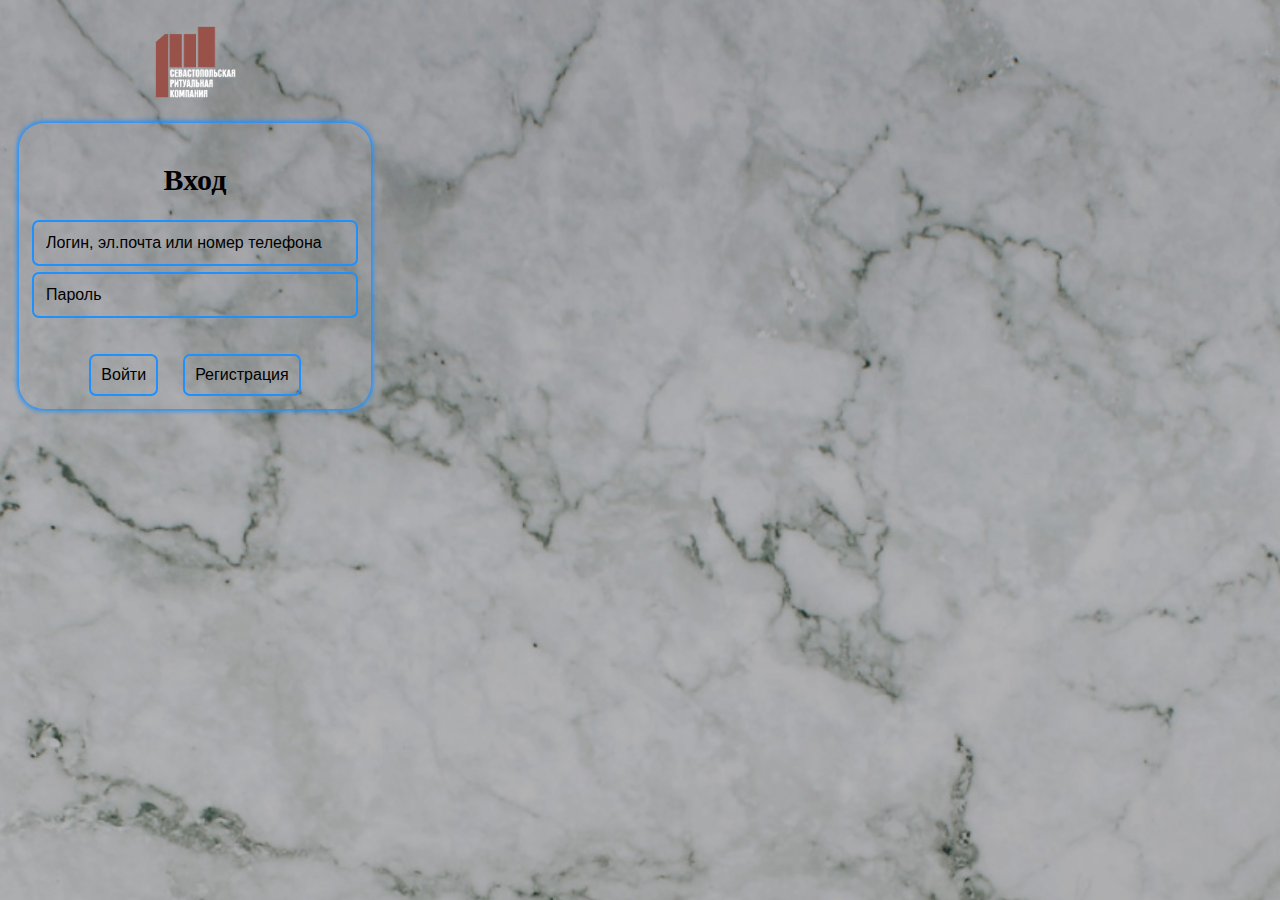
==== index.html @ 19e25455 "Add files via upload" ====
<!DOCTYPE html>
<html lang="en">
<head>
    <meta charset="UTF-8">
    <meta http-equiv="X-UA-Compatible" content="IE=edge">
    <meta name="viewport" content="width=device-width, initial-scale=1.0">
    <link rel="stylesheet" href="css/mygrid.css">
    <link rel="stylesheet" href="css/auth.css">
    <title>Demo Authorization</title>
</head>
<body>
    <div class="container">
        <div class="logo">
            <img src="img/logo.png" alt="">
        </div>
        <form action="#" autocomplete="on" class="form">
            <h2 class="text-center">Вход</h2>
            <div class="group-input">
                <div class="email">
                    <input type="email" class="input" placeholder="Логин, эл.почта или номер телефона">
                </div>
                <div class="password pt-5">
                    <input type="password" class="input" placeholder="Пароль">
                </div>
            </div>
            <div class="group-button">
                <button class="button">Войти</button>
                <button class="button registr-button">Регистрация</button>
            </div>
        </form>
    </div>
</body>
</html>
---- css/mygrid.css ----
@media (prefers-color-scheme: dark) {
    :root {
        --text-color: white;
        --border-color: #8d876b;
        --hover-border-color: #daa520;
        --image-url: linear-gradient(rgba(0, 0, 0, 0.5), rgba(0, 0, 0, 0.5)), url(../img/dark.jpg);
    }
}

@media (prefers-color-scheme: light) {
    :root {
        --text-color: #000000;
        --border-color: #1e90ff;
        --hover-border-color: #00bfff;
        --image-url: linear-gradient(rgba(0, 0, 0, 0.2), rgba(0, 0, 0, 0.2)), url(../img/light.jpg);
    }
}

body {
    margin: 0;
}

.container {
    width: 100%;
    margin-left: auto;
    margin-right: auto;
    padding-left: 12px;
    padding-right: 12px;
}

button {
    border-radius: 0;
}

button,
input {
    margin: 0;
}

.input {
    font-size: 16px;
    display: block;
    padding: 4px 12px;
    border-radius: 5px;
    border: none;
    outline: 2px solid var(--border-color);
    background: transparent;
    width: 100%;
    color: var(--text-color);
}

.input:focus {
    box-shadow: 0 0 5px 3px var(--hover-border-color);
}

.input::placeholder {
    color: var(--text-color);
}

.button {
    border: none;
    padding: 0;
    justify-content: center;
    text-align: center;
    vertical-align: middle;
    background: transparent;
    outline: 2px solid var(--border-color);
    border-radius: 5px;
    padding: 10px 10px;
    color: var(--text-color);
    font-size: 16px;
}

.button:hover {
    box-shadow: 0 0 4px 2px var(--hover-border-color);
}

.text-center {
    text-align: center;
}

*,
*::after,
*::before {
    box-sizing: border-box;
}

/* pt(padding-top), pr(padding-right), pb(padding-bottom), pl(padding-left) */
.pt-1 {
    padding-top: 1px;
}
.pt-2 {
    padding-top: 2px;
}
.pt-3 {
    padding-top: 3px;
}
.pt-4 {
    padding-top: 4px;
}
.pt-5 {
    padding-top: 5px;
}

.pb-1 {
    padding-bottom: 1px;
}
.pb-2 {
    padding-bottom: 2px;
}
.pb-3 {
    padding-bottom: 3px;
}
.pb-4 {
    padding-bottom: 4px;
}
.pb-5 {
    padding-bottom: 4px;
}

/* mt(margin-top), mr(margin-right), mb(margin-bottom), ml(margin-left) */
.mt-1 {
    margin-top: 1px;
}
.mt-2 {
    margin-top: 2px;
}
.mt-3 {
    margin-top: 3px;
}
.mt-4 {
    margin-top: 4px;
}
.mt-5 {
    margin-top: 5px;
}

.mr-1 {
    margin-right: 1px;
}
.mr-2 {
    margin-right: 2px;
}
.mr-3 {
    margin-right: 3px;
}
.mr-4 {
    margin-right: 4px;
}
.mr-5 {
    margin-right: 5px;
}

.mb-1 {
    margin-bottom: 1px;
}
.mb-2 {
    margin-bottom: 2px;
}
.mb-3 {
    margin-bottom: 3px;
}
.mb-4 {
    margin-bottom: 4px;
}
.mb-5 {
    margin-bottom: 5px;
}

.ml-1 {
    margin-left: 1px;
}
.ml-2 {
    margin-left: 2px;
}
.ml-3 {
    margin-left: 3px;
}
.ml-4 {
    margin-left: 4px;
}
.ml-5 {
    margin-left: 5px;
}
---- css/auth.css ----
body {
    background: var(--image-url) no-repeat;
    background-size: cover; 
    width: 390px;
}

h2 {
    font-size: 30px;
    color: var(--text-color);
}

.container {
    padding-top: 12px;
}

.form {
    border-radius: 0;
    margin: 7px 7px 7px 7px;
    padding: 15px 15px 15px 15px;
    border-radius: 25px;
    box-shadow: 0 0 4px 2px var(--border-color);
}

.input {
    padding: 12px;
}

.group-button {
    margin-top: 40px;
    text-align: center;
}

img {
    object-fit: cover;
    width: 100px;
    height: 100px;
}

.logo {
    text-align: center;
}

.registr-button {
    margin-left: 25px;
}

.pt-5 {
    padding-top: 10px;
}
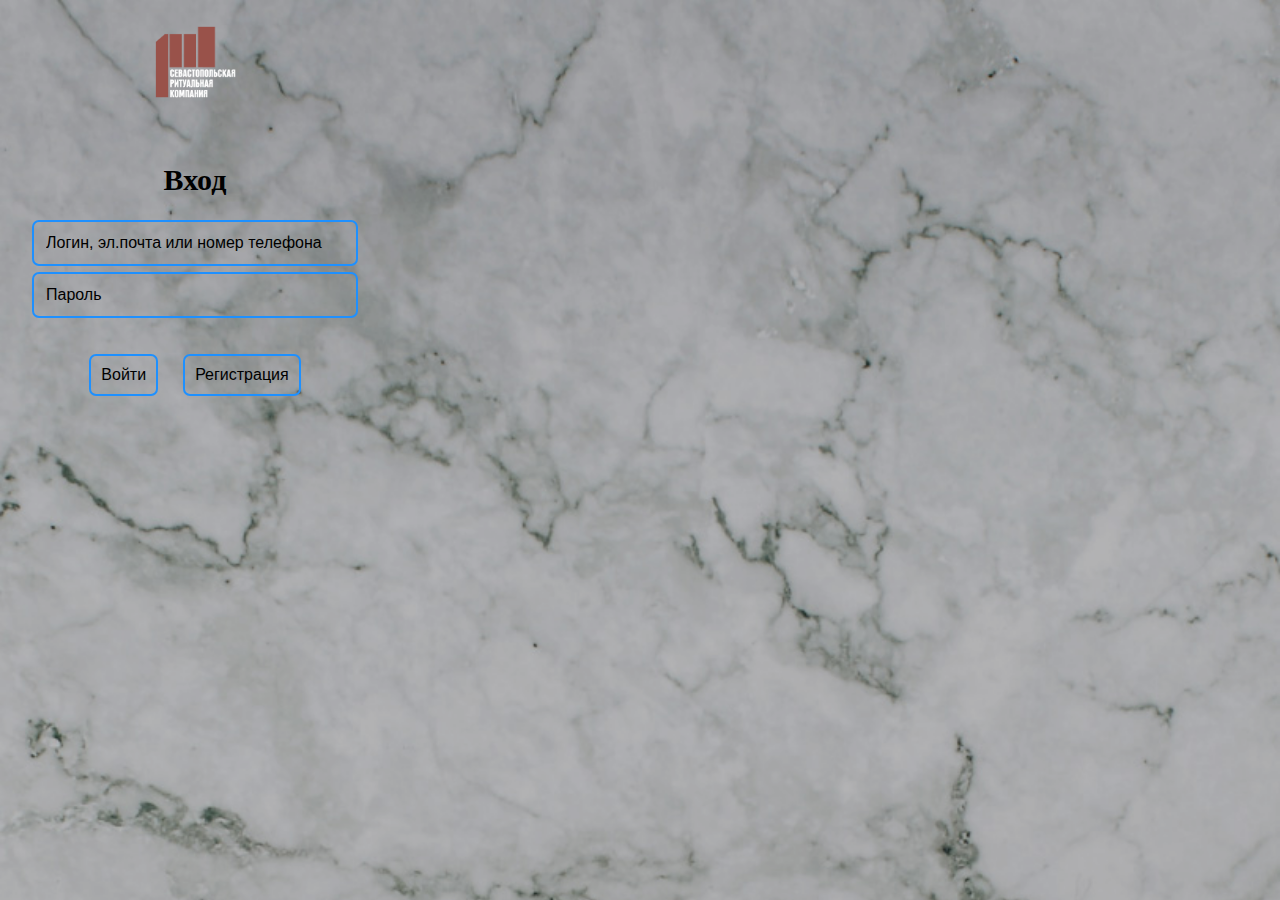
==== commit 7a4feae1: "Add files via upload" ====
--- a/index.html
+++ b/index.html
@@ -1,6 +1,7 @@
 <!DOCTYPE html>
 <html lang="en">
 <head>
+    <script src="https://telegram.org/js/telegram-web-app.js"></script>
     <meta charset="UTF-8">
     <meta http-equiv="X-UA-Compatible" content="IE=edge">
     <meta name="viewport" content="width=device-width, initial-scale=1.0">
@@ -29,5 +30,6 @@
             </div>
         </form>
     </div>
+    <script src="js/tg.js"></script>
 </body>
 </html>--- a/css/auth.css
+++ b/css/auth.css
@@ -18,7 +18,7 @@
     margin: 7px 7px 7px 7px;
     padding: 15px 15px 15px 15px;
     border-radius: 25px;
-    box-shadow: 0 0 4px 2px var(--border-color);
+    box-shadow: 0 0 4px 2px var(--tg-theme-bg-color);
 }
 
 .input {
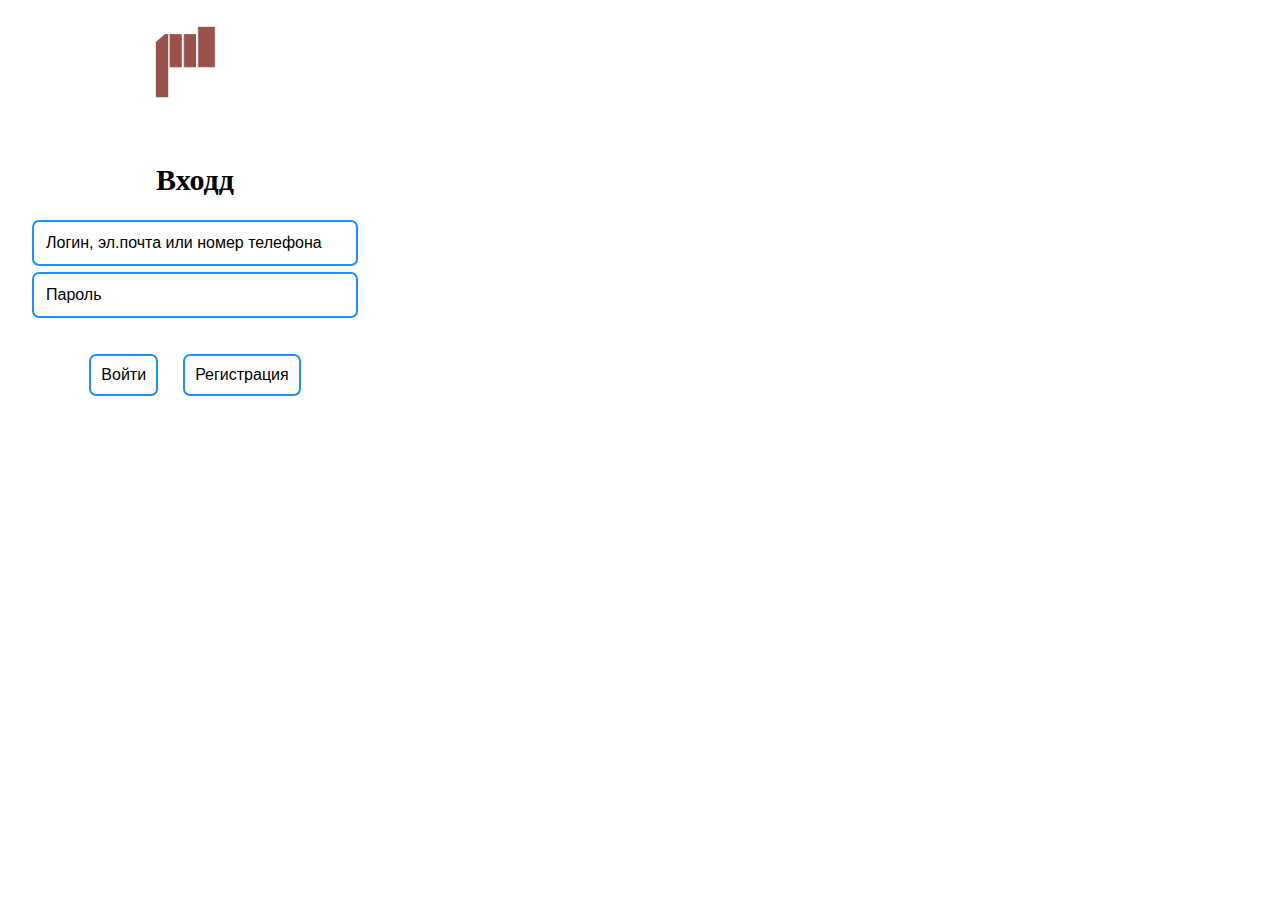
==== commit dcd8344f: "Update index.html" ====
--- a/index.html
+++ b/index.html
@@ -15,7 +15,7 @@
             <img src="img/logo.png" alt="">
         </div>
         <form action="#" autocomplete="on" class="form">
-            <h2 class="text-center">Вход</h2>
+            <h2 class="text-center">Входд</h2>
             <div class="group-input">
                 <div class="email">
                     <input type="email" class="input" placeholder="Логин, эл.почта или номер телефона">
@@ -32,4 +32,4 @@
     </div>
     <script src="js/tg.js"></script>
 </body>
-</html>+</html>
--- a/css/mygrid.css
+++ b/css/mygrid.css
@@ -3,7 +3,7 @@
         --text-color: white;
         --border-color: #8d876b;
         --hover-border-color: #daa520;
-        --image-url: linear-gradient(rgba(0, 0, 0, 0.5), rgba(0, 0, 0, 0.5)), url(../img/dark.jpg);
+/*         --image-url: linear-gradient(rgba(0, 0, 0, 0.5), rgba(0, 0, 0, 0.5)), url(../img/dark.jpg); */
     }
 }
 
@@ -12,7 +12,7 @@
         --text-color: #000000;
         --border-color: #1e90ff;
         --hover-border-color: #00bfff;
-        --image-url: linear-gradient(rgba(0, 0, 0, 0.2), rgba(0, 0, 0, 0.2)), url(../img/light.jpg);
+/*         --image-url: linear-gradient(rgba(0, 0, 0, 0.2), rgba(0, 0, 0, 0.2)), url(../img/light.jpg); */
     }
 }
 
@@ -181,4 +181,4 @@
 }
 .ml-5 {
     margin-left: 5px;
-}+}
--- a/css/auth.css
+++ b/css/auth.css
@@ -1,6 +1,4 @@
 body {
-    background: var(--image-url) no-repeat;
-    background-size: cover; 
     width: 390px;
 }
 
@@ -46,4 +44,4 @@
 
 .pt-5 {
     padding-top: 10px;
-}+}
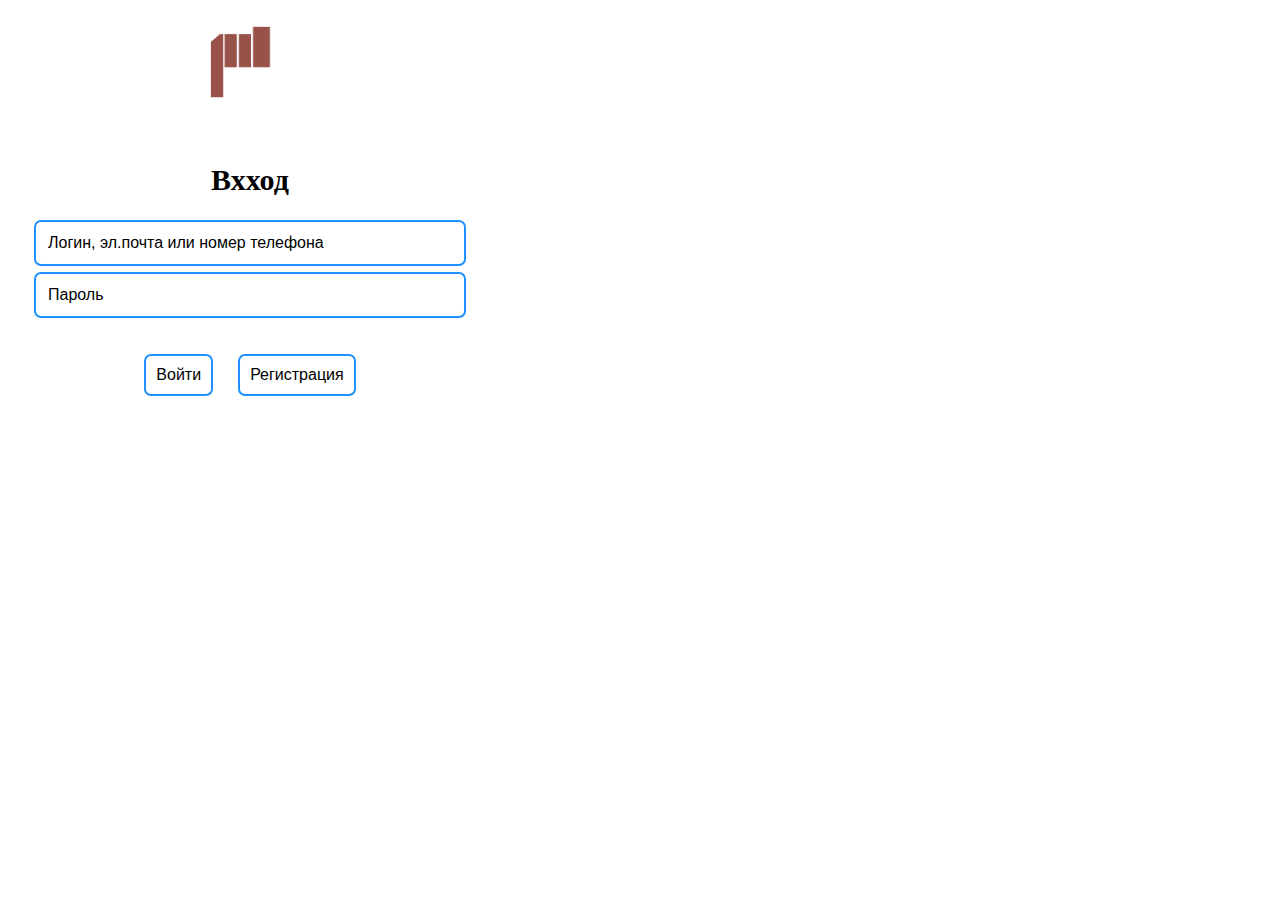
==== commit ab21389c: "Add files via upload" ====
--- a/index.html
+++ b/index.html
@@ -15,7 +15,7 @@
             <img src="img/logo.png" alt="">
         </div>
         <form action="#" autocomplete="on" class="form">
-            <h2 class="text-center">Входд</h2>
+            <h2 class="text-center">Вхход</h2>
             <div class="group-input">
                 <div class="email">
                     <input type="email" class="input" placeholder="Логин, эл.почта или номер телефона">
@@ -32,4 +32,4 @@
     </div>
     <script src="js/tg.js"></script>
 </body>
-</html>
+</html>--- a/css/mygrid.css
+++ b/css/mygrid.css
@@ -3,7 +3,7 @@
         --text-color: white;
         --border-color: #8d876b;
         --hover-border-color: #daa520;
-/*         --image-url: linear-gradient(rgba(0, 0, 0, 0.5), rgba(0, 0, 0, 0.5)), url(../img/dark.jpg); */
+        --image-url: linear-gradient(rgba(0, 0, 0, 0.5), rgba(0, 0, 0, 0.5)), url(../img/dark.jpg);
     }
 }
 
@@ -12,10 +12,9 @@
         --text-color: #000000;
         --border-color: #1e90ff;
         --hover-border-color: #00bfff;
-/*         --image-url: linear-gradient(rgba(0, 0, 0, 0.2), rgba(0, 0, 0, 0.2)), url(../img/light.jpg); */
+        --image-url: linear-gradient(rgba(0, 0, 0, 0.2), rgba(0, 0, 0, 0.2)), url(../img/light.jpg);
     }
 }
-
 body {
     margin: 0;
 }
@@ -24,8 +23,8 @@
     width: 100%;
     margin-left: auto;
     margin-right: auto;
-    padding-left: 12px;
-    padding-right: 12px;
+    padding-left: 14px;
+    padding-right: 14px;
 }
 
 button {
@@ -181,4 +180,4 @@
 }
 .ml-5 {
     margin-left: 5px;
-}
+}--- a/css/auth.css
+++ b/css/auth.css
@@ -1,5 +1,6 @@
 body {
-    width: 390px;
+    min-width: 277px;
+    max-width: 500px;
 }
 
 h2 {
@@ -44,4 +45,4 @@
 
 .pt-5 {
     padding-top: 10px;
-}
+}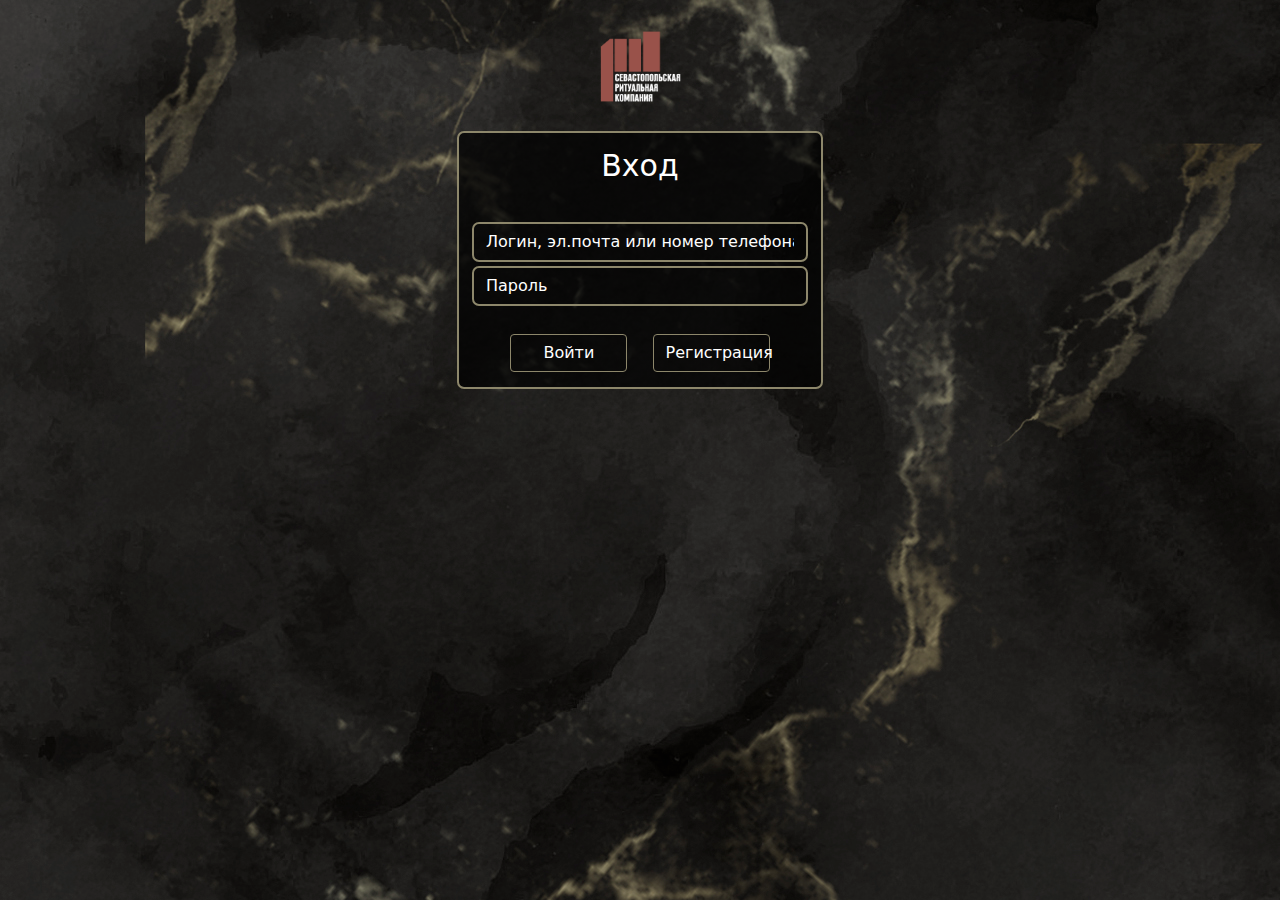
==== commit 72fa969b: "Add files via upload" ====
--- a/index.html
+++ b/index.html
@@ -5,31 +5,38 @@
     <meta charset="UTF-8">
     <meta http-equiv="X-UA-Compatible" content="IE=edge">
     <meta name="viewport" content="width=device-width, initial-scale=1.0">
-    <link rel="stylesheet" href="css/mygrid.css">
-    <link rel="stylesheet" href="css/auth.css">
+    <link rel="stylesheet" href="css/bootstrap.min.css">
+    <link rel="stylesheet" href="css/style-index.css">
+    <!-- <link rel="stylesheet" href="css/auth.css"> -->
     <title>Demo Authorization</title>
 </head>
 <body>
     <div class="container">
-        <div class="logo">
-            <img src="img/logo.png" alt="">
-        </div>
-        <form action="#" autocomplete="on" class="form">
-            <h2 class="text-center">Вхход</h2>
-            <div class="group-input">
-                <div class="email">
-                    <input type="email" class="input" placeholder="Логин, эл.почта или номер телефона">
+        <div class="row">
+            <div class="col-12 sss">
+                <div class="text-center">
+                    <img class="logo" src="img/logo.png" alt="">
                 </div>
-                <div class="password pt-5">
-                    <input type="password" class="input" placeholder="Пароль">
+                <div class="group">
+                    <h2 class="text-center">Вход</h2>
+                    <div class="group-input">
+                        <div class="email">
+                            <input type="email" class="form-control" placeholder="Логин, эл.почта или номер телефона">
+                        </div>
+                        <div class="password mt-2">
+                            <input type="password" class="form-control" placeholder="Пароль">
+                        </div>
+                    </div>
+                    <div class="group-button">
+                        <button class="btn btn-1 btn-entry">Войти</button>
+                        <button class="btn btn-1" id="btn-reg">Регистрация</button>
+                    </div>
                 </div>
             </div>
-            <div class="group-button">
-                <button class="button">Войти</button>
-                <button class="button registr-button">Регистрация</button>
-            </div>
-        </form>
+        </div>
     </div>
-    <script src="js/tg.js"></script>
+    <script src="js/jquery.js"></script>
+    <script src="js/bootstrap.min.js"></script>
+    <script src="js/scripts.js"></script>
 </body>
 </html>--- a/css/style-index.css
+++ b/css/style-index.css
@@ -0,0 +1,92 @@
+body {
+    background: linear-gradient(rgba(0, 0, 0, 0.2), rgba(0, 0, 0, 0.2)), url(../img/background.jpg);
+    background-size: no-repeat;
+}
+
+.logo {
+    width: 100px;
+    height: auto;
+}
+
+@media (max-width: 390px) and (min-width: 317px) {
+    .group {
+        max-width: 100%;
+    }
+    #btn-reg {
+        margin-left: 20px;
+    }
+}
+@media (min-width: 391px) {
+    .group {
+        width: 362px;
+    }
+    #btn-reg {
+        margin-left: 20px;
+    }
+}
+
+.group {
+    background: linear-gradient(rgba(0, 0, 0, 0.7), rgba(0, 0, 0, 0.7));
+    padding: 15px 15px;
+    border-radius: 5px;
+    outline: 2px solid #8d876b;
+    margin: 0 auto;
+}
+
+h2.text-center {
+    font-size: 30px;
+    color: #ffffff;
+}
+
+.group-input {
+    margin-top: 40px;
+}
+
+.form-control {
+    font-size: 16px;
+    background: transparent;
+    border: none;
+    border-radius: 5px;
+    color: white;
+    outline: 2px solid #8d876b;
+}
+
+.form-control::placeholder {
+    color: #ffffff;
+}
+
+.form-control:focus {
+    color: #ffffff;
+    background: transparent;
+    box-shadow: 0 0 5px 3px #daa520;
+}
+
+.group-button {
+    margin-top: 30px;
+    text-align: center;
+}
+
+.btn-1 {
+    font-size: 16px;
+    width: 117.2px;
+    color: #ffffff;
+    border: 1px solid #8d876b;
+    background: transparent;
+}
+
+.btn-1:hover {
+    color: #ffffff;
+    border: 1px solid #daa520;
+}
+
+/* .btn-1:active {
+    color: #ffffff;
+    box-shadow: 0 0 5px 3px #daa520;
+    outline: none;
+} */
+
+.btn-1:focus {
+    color: #ffffff;
+    box-shadow: 0 0 5px 3px #daa520;
+    outline: none;
+}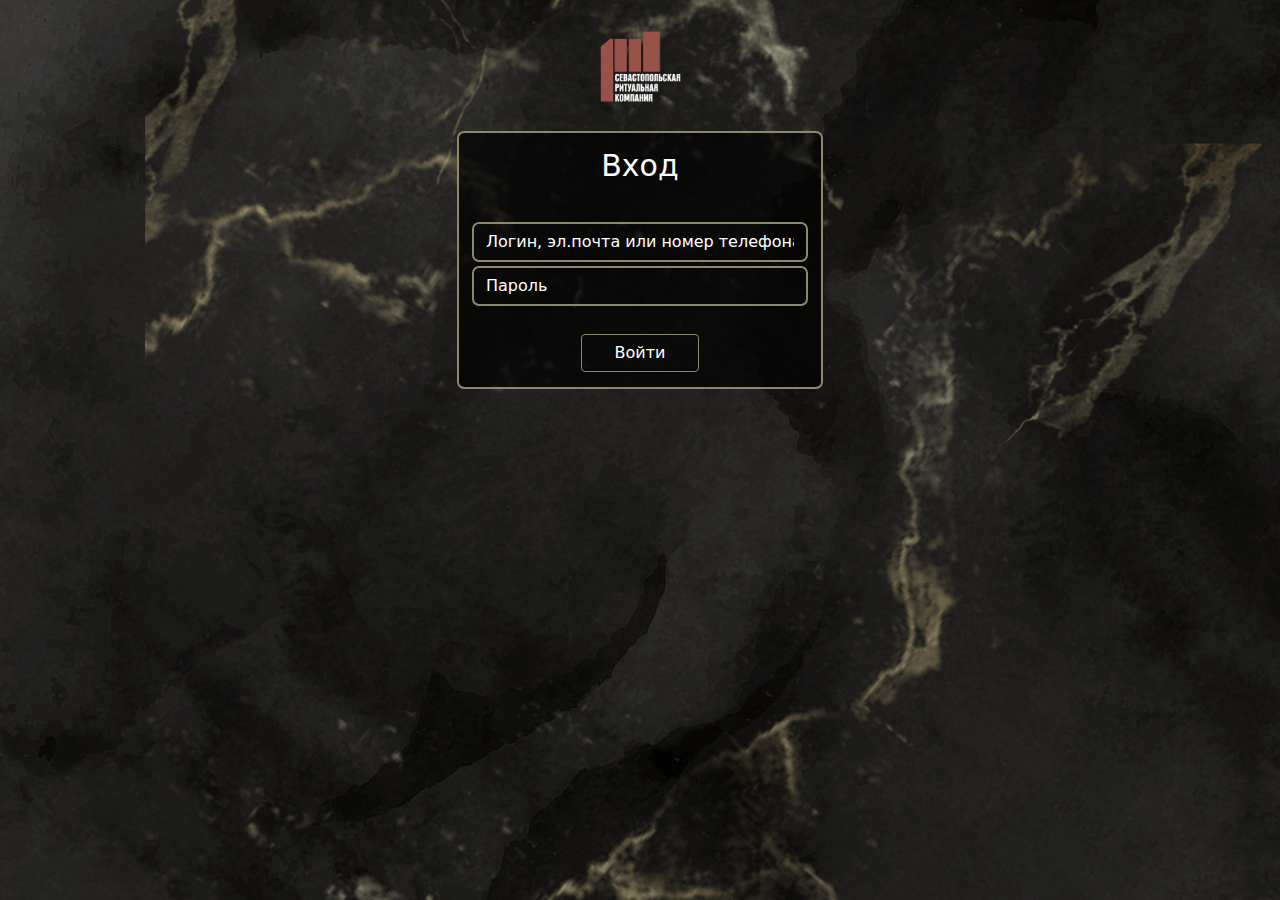
==== commit 582613d3: "Update index.html" ====
--- a/index.html
+++ b/index.html
@@ -29,7 +29,6 @@
                     </div>
                     <div class="group-button">
                         <button class="btn btn-1 btn-entry">Войти</button>
-                        <button class="btn btn-1" id="btn-reg">Регистрация</button>
                     </div>
                 </div>
             </div>
@@ -39,4 +38,4 @@
     <script src="js/bootstrap.min.js"></script>
     <script src="js/scripts.js"></script>
 </body>
-</html>+</html>
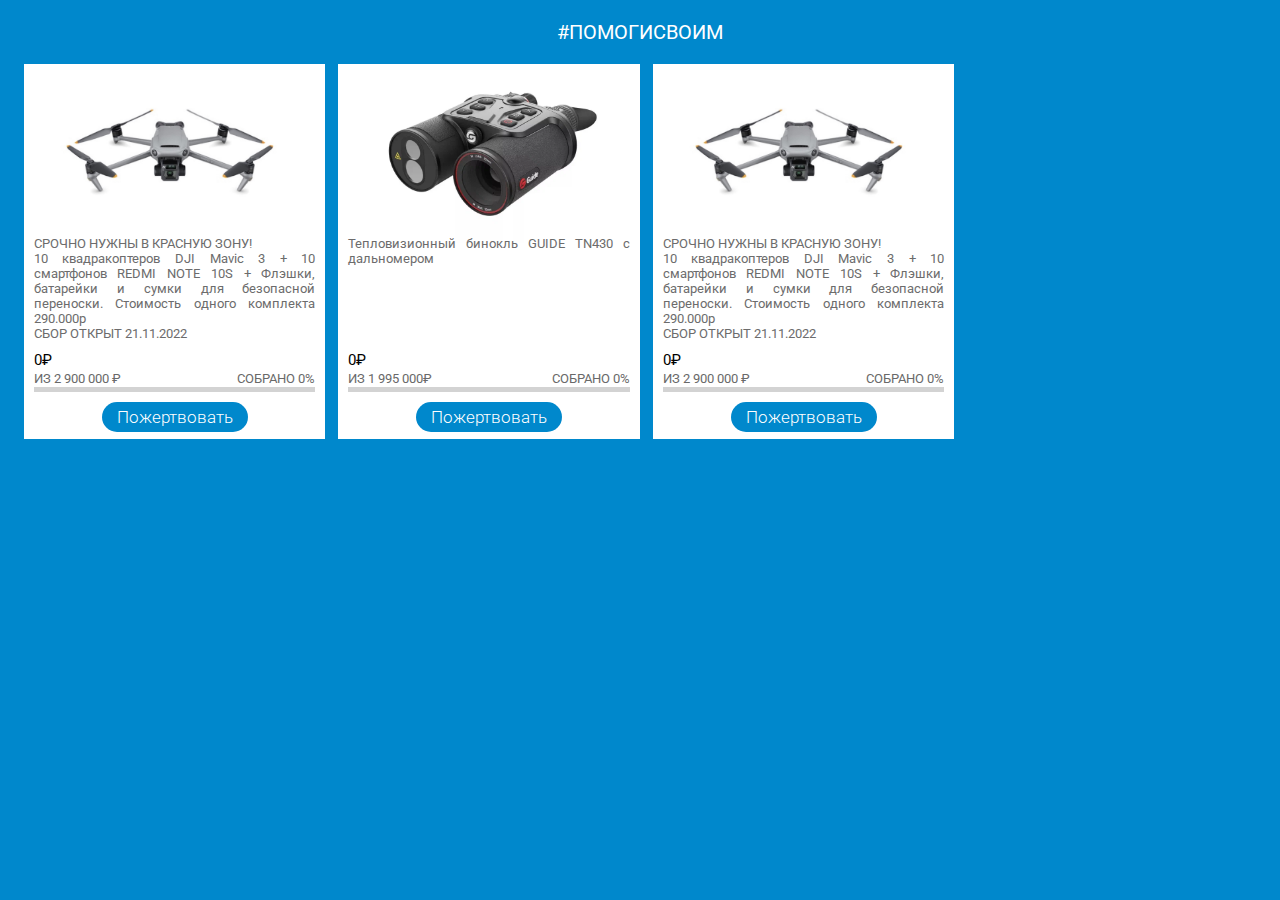
==== commit 4ec84648: "Add files via upload" ====
--- a/index.html
+++ b/index.html
@@ -1,41 +1,87 @@
 <!DOCTYPE html>
 <html lang="en">
 <head>
-    <script src="https://telegram.org/js/telegram-web-app.js"></script>
     <meta charset="UTF-8">
     <meta http-equiv="X-UA-Compatible" content="IE=edge">
     <meta name="viewport" content="width=device-width, initial-scale=1.0">
-    <link rel="stylesheet" href="css/bootstrap.min.css">
-    <link rel="stylesheet" href="css/style-index.css">
-    <!-- <link rel="stylesheet" href="css/auth.css"> -->
-    <title>Demo Authorization</title>
+    <link rel="stylesheet" href="style.css">
+    <title>Document</title>
 </head>
 <body>
-    <div class="container">
-        <div class="row">
-            <div class="col-12 sss">
-                <div class="text-center">
-                    <img class="logo" src="img/logo.png" alt="">
+    <section class="header-content">
+        <p>#ПОМОГИСВОИМ</p>
+    </section>
+    <section class="content">
+        <div class="banners">
+            <article class="banner">
+                <div class="image">
+                    <img src="data/images/photo_2022-11-21_00-07-30.jpg" alt="">
                 </div>
-                <div class="group">
-                    <h2 class="text-center">Вход</h2>
-                    <div class="group-input">
-                        <div class="email">
-                            <input type="email" class="form-control" placeholder="Логин, эл.почта или номер телефона">
-                        </div>
-                        <div class="password mt-2">
-                            <input type="password" class="form-control" placeholder="Пароль">
-                        </div>
+                <p class="title">
+                    СРОЧНО НУЖНЫ В КРАСНУЮ ЗОНУ!<br> 
+                    10 квадракоптеров DJI Mavic 3 + 10 смартфонов REDMI NOTE 10S + Флэшки, батарейки и сумки для безопасной переноски. Стоимость одного комплекта 290.000р<br>
+                    СБОР ОТКРЫТ 21.11.2022
+                </p>
+                <div class="statistics">
+                    <p class="current">0₽</p>
+                    <div class="stats">
+                        <p>ИЗ 2 900 000 ₽</p>
+                        <p>СОБРАНО 0%</p>
                     </div>
-                    <div class="group-button">
-                        <button class="btn btn-1 btn-entry">Войти</button>
+                    <div class="progress-bar">
+                        <div class="bar" style="width: 0%;"></div>
                     </div>
                 </div>
-            </div>
+                <div class="donate">
+                    <button>Пожертвовать</button>
+                </div>   
+            </article>
+            <article class="banner">
+                <div class="image">
+                    <img src="data/images/orig (1).webp" alt="">
+                </div>
+                <p class="title">
+                    Тепловизионный бинокль GUIDE TN430 с дальномером
+                </p>
+                <div class="statistics">
+                    <p class="current">0₽</p>
+                    <div class="stats">
+                        <p>ИЗ 1 995 000₽</p>
+                        <p>СОБРАНО 0%</p>
+                    </div>
+                    <div class="progress-bar">
+                        <div class="bar" style="width: 0%;"></div>
+                    </div>
+                </div>
+                <div class="donate">
+                    <button>Пожертвовать</button>
+                </div>   
+            </article>
+            <article class="banner">
+                <div class="image">
+                    <img src="data/images/photo_2022-11-21_00-07-30.jpg" alt="">
+                </div>
+                <p class="title">
+                    СРОЧНО НУЖНЫ В КРАСНУЮ ЗОНУ!<br> 
+                    10 квадракоптеров DJI Mavic 3 + 10 смартфонов REDMI NOTE 10S + Флэшки, батарейки и сумки для безопасной переноски. Стоимость одного комплекта 290.000р<br>
+                    СБОР ОТКРЫТ 21.11.2022
+                </p>
+                <div class="statistics">
+                    <p class="current">0₽</p>
+                    <div class="stats">
+                        <p>ИЗ 2 900 000 ₽</p>
+                        <p>СОБРАНО 0%</p>
+                    </div>
+                    <div class="progress-bar">
+                        <div class="bar" style="width: 0%;"></div>
+                    </div>
+                </div>
+                <div class="donate">
+                    <button>Пожертвовать</button>
+                </div>   
+            </article>
         </div>
-    </div>
-    <script src="js/jquery.js"></script>
-    <script src="js/bootstrap.min.js"></script>
-    <script src="js/scripts.js"></script>
+    </section>
+    <script src="slider.js"></script>
 </body>
-</html>
+</html>--- a/style.css
+++ b/style.css
@@ -0,0 +1,173 @@
+@import url('https://fonts.googleapis.com/css2?family=Roboto:wght@100;300;400&display=swap');
+
+*,
+*::before,
+*::after {
+    box-sizing: border-box;
+}
+
+body {
+    padding: 0;
+    margin: 0;
+    background: #0088cc;
+}
+
+p {
+    margin: 0;
+    padding: 0;
+}
+
+.header-content {
+    width: 100%;
+    text-align: center;
+    color: #FFFFFF;
+    margin: 20px 0;
+    font-family: 'Roboto', sans-serif;
+    font-weight: 400;
+    font-size: 20px;
+}
+
+.content {
+    width: 100%;
+}
+
+.banners {
+    margin: 0 11px;
+    display: flex;
+    flex-wrap: wrap;
+}
+
+.banner {
+    background-color: #FFFFFF;
+    padding-left: 10px;
+    padding-right: 10px;
+    margin-bottom: 11px;
+    margin-left: 1%;
+    display: flex;
+    flex-direction: column;
+    width: 100%;
+}
+
+.image {
+    text-align: center;
+    width: 100%;
+    padding-top: 7px;
+    height: 172px;
+}
+
+.image img {
+    height: 172px;
+}
+
+img {
+    max-width: 100%;
+    object-fit: contain;
+}
+
+.title {
+    width: 100%;
+    font-family: 'Roboto', sans-serif;
+    font-weight: 400;
+    font-size: 13px;
+    text-align: justify;
+    color: #6C6C6C;
+    margin-bottom: 10px;
+}
+
+.statistics {
+    width: 100%;
+    margin-top: auto;
+    position: relative;
+}
+
+.current {
+    font-family: 'Roboto', sans-serif;
+    font-weight: 400;
+    font-size: 15px;
+}
+
+.stats {
+    margin-top: 2px;
+    display: flex;
+    font-family: 'Roboto', sans-serif;
+    font-weight: 400;
+    font-size: 13px;
+    color: #696969;
+    justify-content: space-between;
+}
+
+.progress-bar {
+    margin-top: 1px;
+    width: 100%;
+    background-color: #D3D3D3;
+}
+
+.bar {
+    background: linear-gradient(45deg, #0000FF, #87CEEB);
+    max-width: 100%;
+    height: 5px;
+}
+
+.donate {
+    text-align: center;
+    align-items:center;
+    width: 100%;
+}
+
+.donate button {
+    margin-top: 10px;
+    margin-bottom: 7px;
+    border-radius: 31px;
+    border: none;
+    background-color: #0088cc;
+    color: #FFFFFF;
+    font-family: 'Roboto', sans-serif;
+    font-weight: 300;
+    font-size: 17px;
+    padding: 5px 15px;
+}
+
+@media (min-width: 400px) {
+    .banner {
+        width: calc(98%/2);
+    }
+}
+
+@media (min-width: 768px) {
+    .banner {
+        width: calc(97%/3);
+    }
+}
+
+@media (min-width: 1024px) {
+    .banner {
+        width: calc(96%/4);
+    }
+}
+
+@media (min-width: 1366px) {
+    .banner {
+        width: calc(94%/6);
+    }
+    /* .title {
+        font-size: 15px;
+    }
+    .current {
+        font-size: 16px;
+    }
+    .stats {
+        font-size: 12px;
+    }
+    .bar {
+        height: 6px;
+    }
+    .donate button {
+        font-size: 20px;
+    } */
+}
+
+@media (min-width: 1920px) {
+    .banner {
+        width: calc(93%/7);
+    }
+}
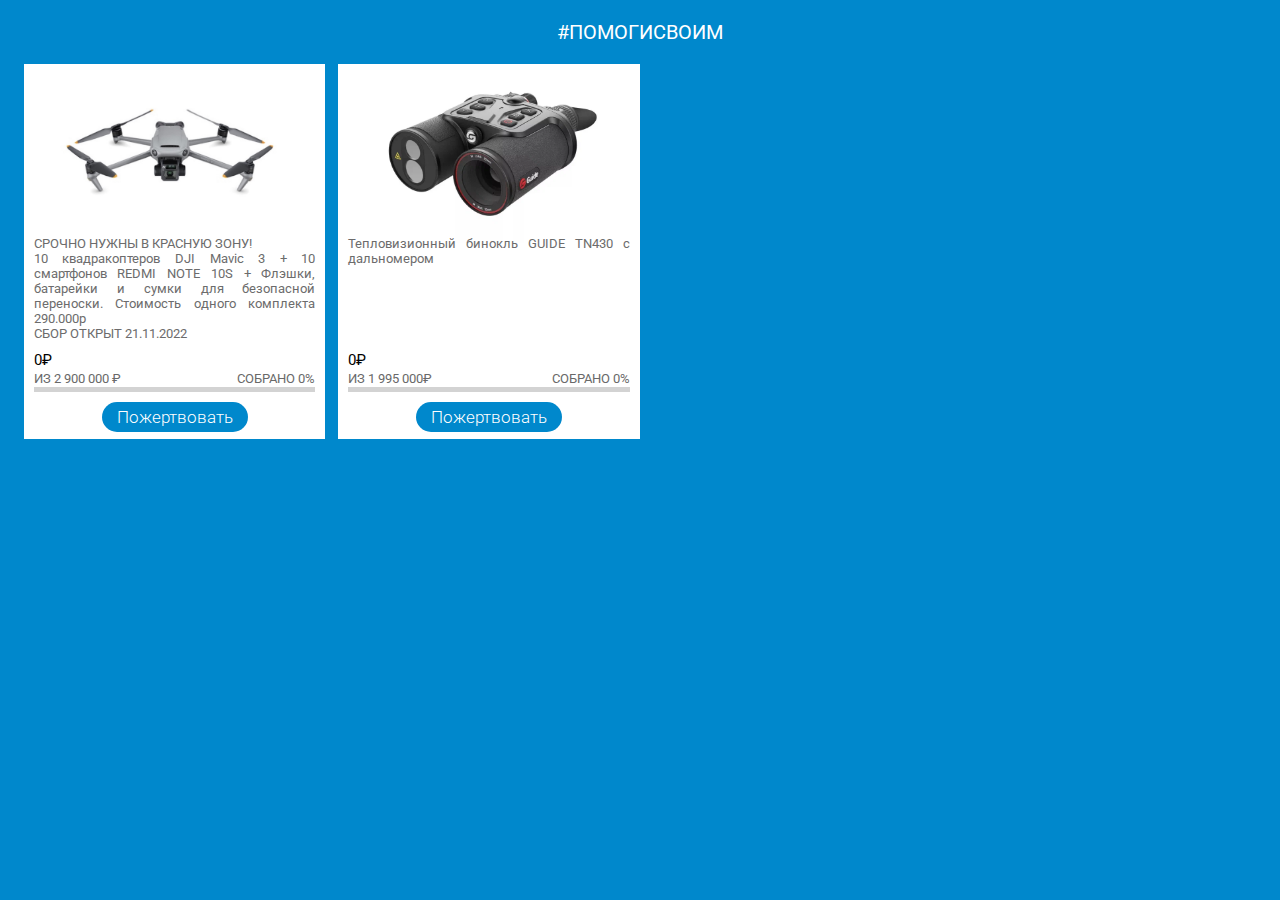
==== commit 1d99a49e: "Update index.html" ====
--- a/index.html
+++ b/index.html
@@ -57,31 +57,8 @@
                     <button>Пожертвовать</button>
                 </div>   
             </article>
-            <article class="banner">
-                <div class="image">
-                    <img src="data/images/photo_2022-11-21_00-07-30.jpg" alt="">
-                </div>
-                <p class="title">
-                    СРОЧНО НУЖНЫ В КРАСНУЮ ЗОНУ!<br> 
-                    10 квадракоптеров DJI Mavic 3 + 10 смартфонов REDMI NOTE 10S + Флэшки, батарейки и сумки для безопасной переноски. Стоимость одного комплекта 290.000р<br>
-                    СБОР ОТКРЫТ 21.11.2022
-                </p>
-                <div class="statistics">
-                    <p class="current">0₽</p>
-                    <div class="stats">
-                        <p>ИЗ 2 900 000 ₽</p>
-                        <p>СОБРАНО 0%</p>
-                    </div>
-                    <div class="progress-bar">
-                        <div class="bar" style="width: 0%;"></div>
-                    </div>
-                </div>
-                <div class="donate">
-                    <button>Пожертвовать</button>
-                </div>   
-            </article>
         </div>
     </section>
     <script src="slider.js"></script>
 </body>
-</html>+</html>
